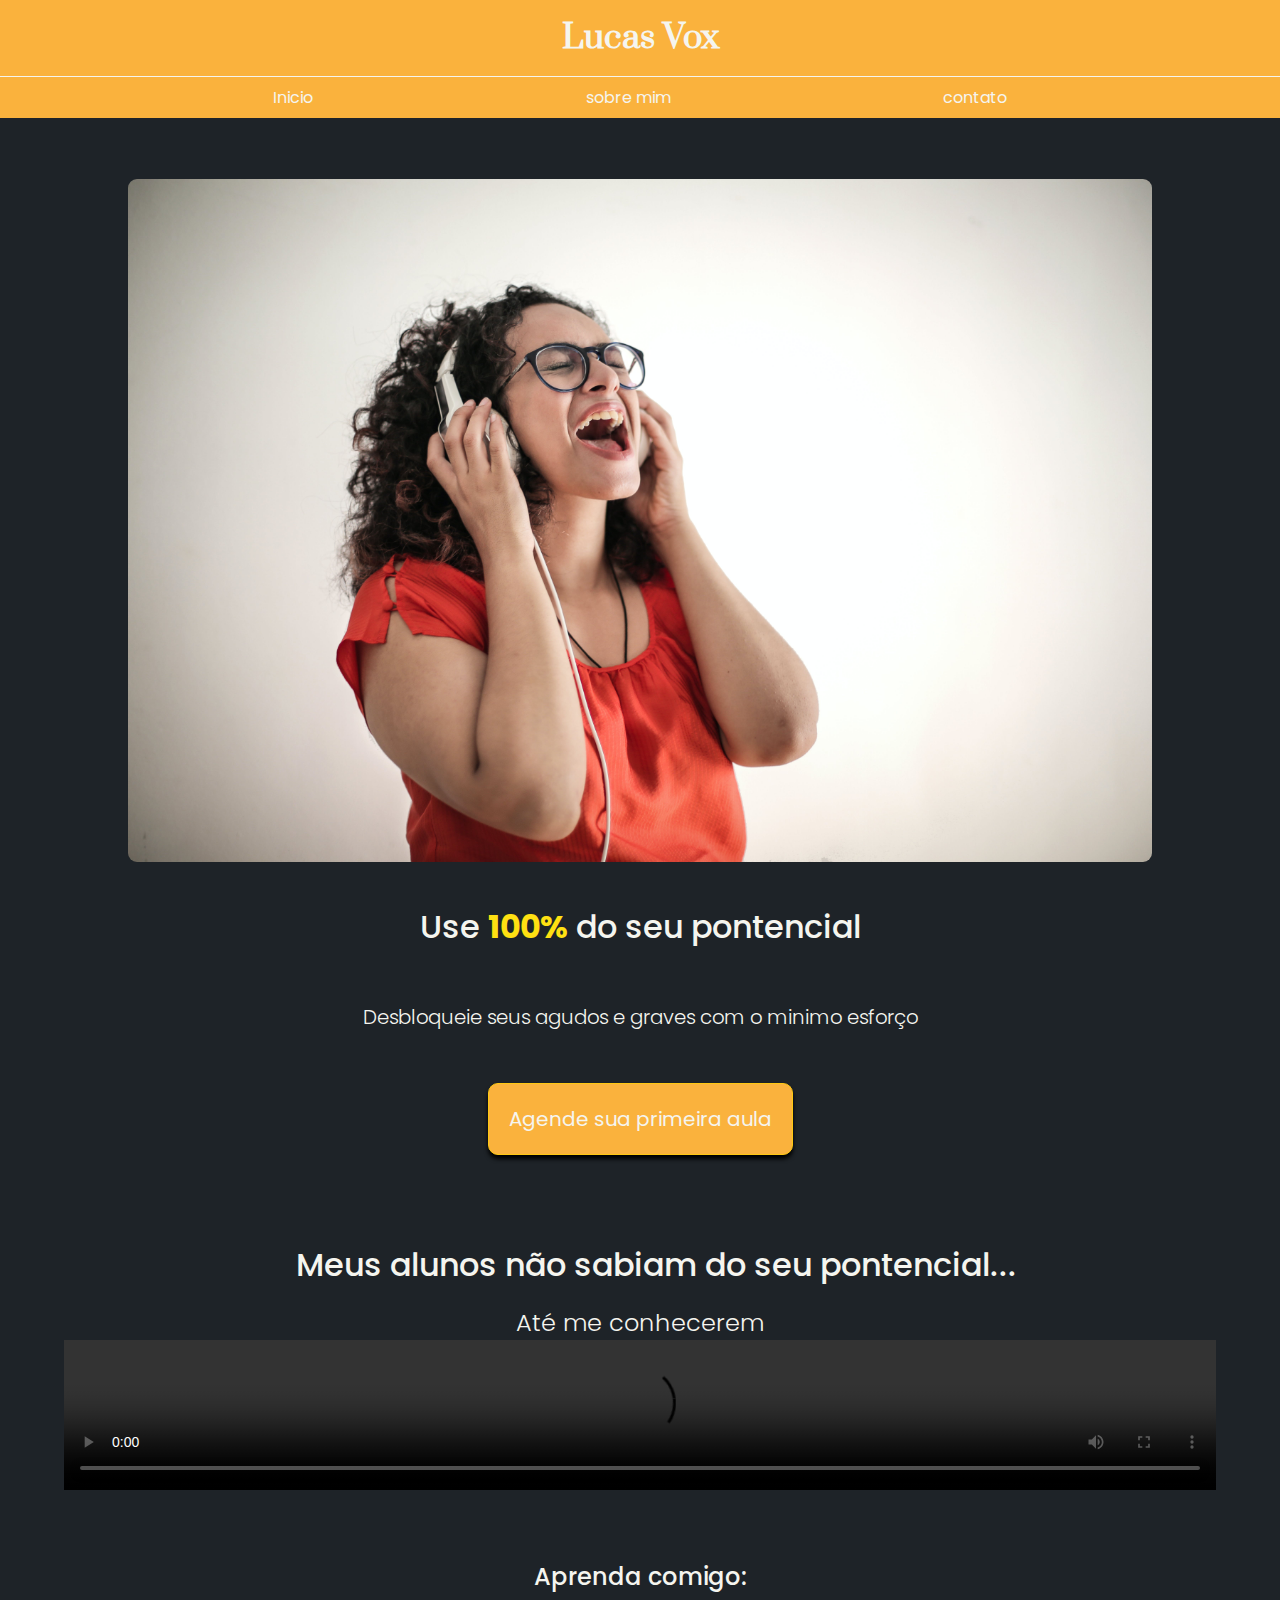
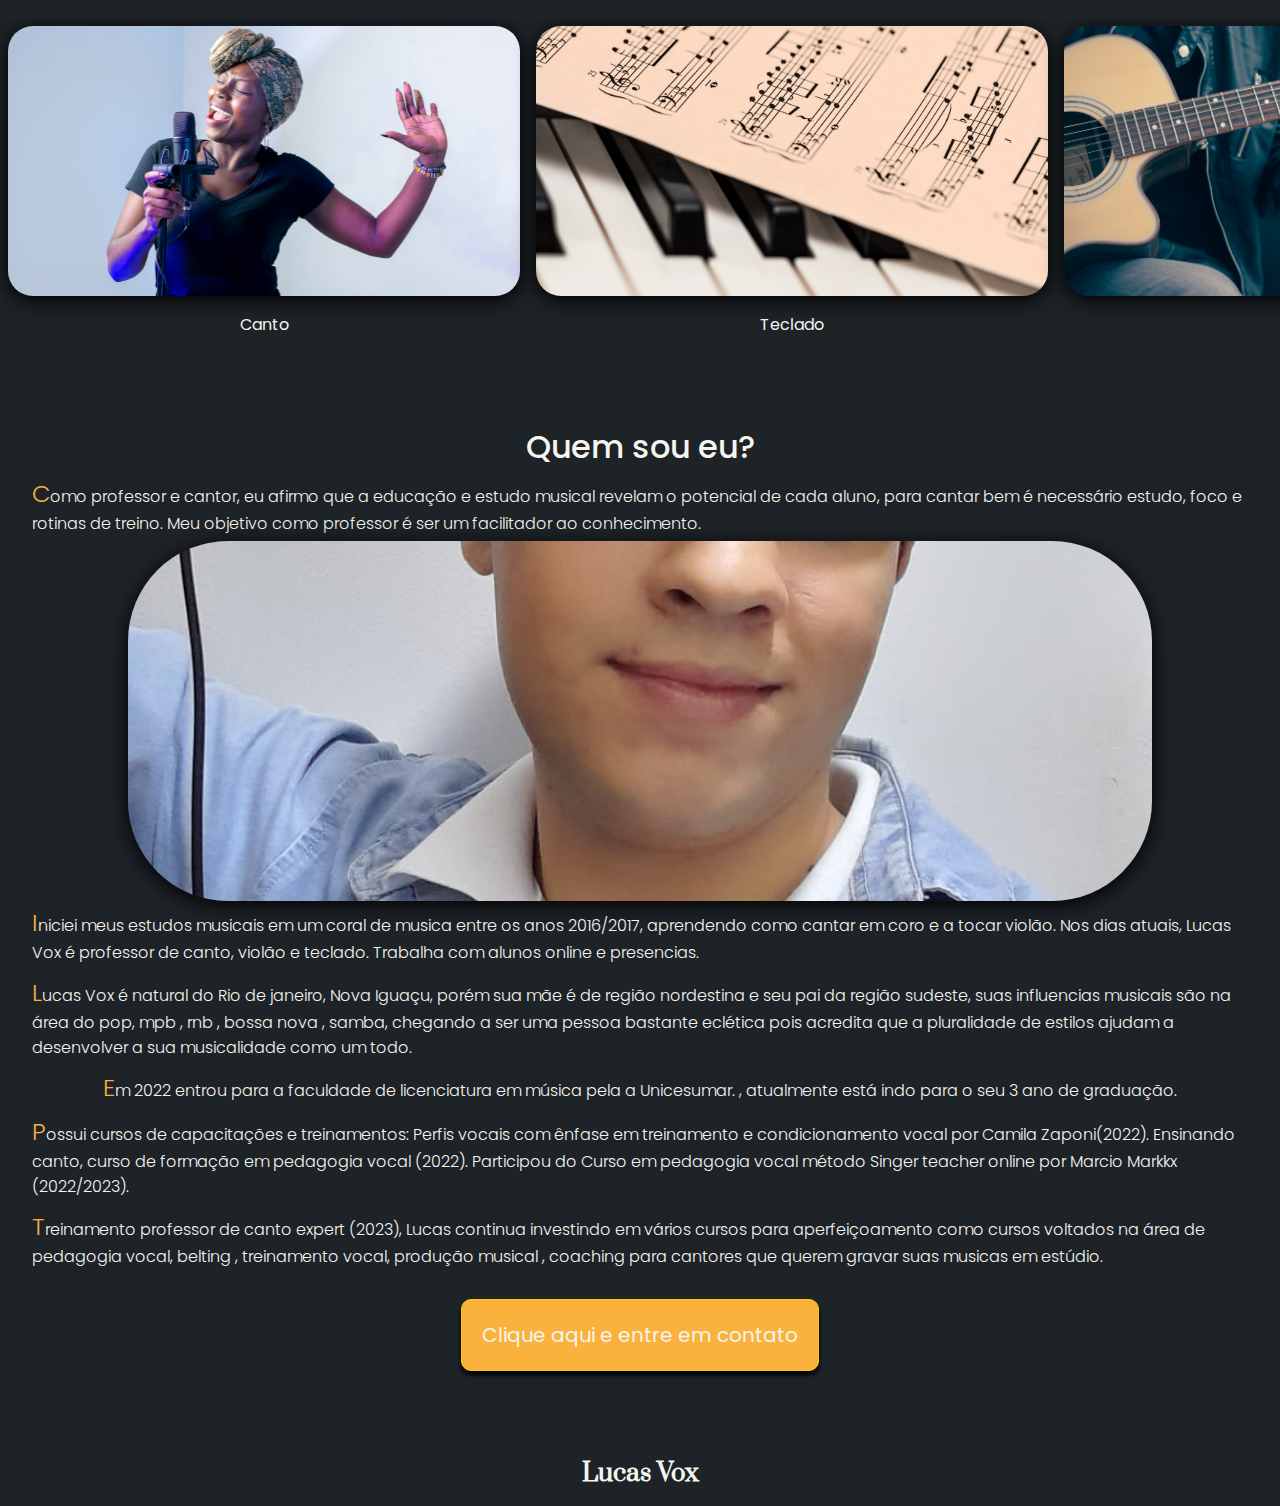
==== index.html @ 1d10e4c7 "projeto lucas-voz mobile" ====
<!DOCTYPE html>
<html lang="pt-br">

<head>
    <meta charset="UTF-8">
    <meta name="viewport" content="width=device-width, initial-scale=1.0">
    <title>Lucas vox</title>
    <link rel="preconnect" href="https://fonts.googleapis.com">
    <link rel="preconnect" href="https://fonts.gstatic.com" crossorigin>
    <link href="https://fonts.googleapis.com/css2?family=Poppins:wght@300;500&family=Prata&display=swap"
        rel="stylesheet">
    <link rel="stylesheet" href="style.css">


</head>

<body>
    <header class="cabecalho">
        <h1 class="cabecalho__titulo">Lucas Vox</h1>
        <ul class="cabecalho__lista">
            <li class="cabecalho__lista-item"><a class="cabecalho__links" href="#">Inicio</a></li>
            <li class="cabecalho__lista-item"><a class="cabecalho__links" href="#about">sobre mim</a></li>
            <li class="cabecalho__lista-item"><a class="cabecalho__links" href="contato.html">contato</a></li>
        </ul>
    </header>

    <main class="principal">
        <img class="principal__imagem" src="img/mulher-cantando.jpg" alt="">
        <h2 class="principal__titulo">
            Use <strong>100%</strong> do seu pontencial
        </h2>

        <p class="principal__texto">
            Desbloqueie seus agudos e graves com o minimo esforço
        </p>
        <a href="#" class="principal__butao">
            Agende sua primeira aula
        </a>
    </main>

    <section class="section">
        <h2 class="section__titulo">
            Meus alunos não sabiam do seu pontencial...
        </h2>
        <h2 class="section__subtitulo">Até me conhecerem</h2>
        <video class="video" src="video/video01.mp4" controls></video>
    </section>

    <section class="instrumentos">
        <h2 class="instrumentos__titulo">
            Aprenda comigo:
        </h2>
        <ul class="instrumentos__lista">
            <li class="instrumentos__lista-item"><img class="lista__imagem" src="img/canto.jpg" alt="">Canto</li>
            <li class="instrumentos__lista-item"><img class="lista__imagem" src="img/teclado.jpg" alt="">teclado</li>
            <li class="instrumentos__lista-item"><img class="lista__imagem crop" src="img/violao.jpg" alt="">violão</li>
        </ul>
    </section>

    <section class="about" id="about">
        <h2 class="about-titulo">Quem sou eu?</h2>
        <p class="about__texto">
            Como professor e cantor, eu afirmo que a educação e estudo musical revelam o potencial de cada aluno, para
            cantar bem é necessário estudo, foco e rotinas de treino. Meu objetivo como professor é ser um facilitador
            ao conhecimento.
        </p>
        <img class="about__img" src="img/lucas.jpeg" alt="uma foto aqui">
        <p class="about__texto">
            Iniciei meus estudos musicais em um coral de musica entre os anos 2016/2017, aprendendo como
            cantar em coro e a tocar violão. Nos dias atuais, Lucas Vox é professor de canto, violão e teclado. Trabalha
            com alunos online e presencias.
        </p>
        <p class="about__texto">
            Lucas Vox é natural do Rio de janeiro, Nova Iguaçu, porém sua mãe é de região nordestina e seu pai da região
            sudeste, suas influencias musicais são na área do pop, mpb , rnb , bossa nova , samba, chegando a ser uma
            pessoa bastante eclética pois acredita que a pluralidade de estilos ajudam a desenvolver a sua musicalidade
            como um todo.
        </p>
        <p class="about__texto">
            Em 2022 entrou para a faculdade de licenciatura em música pela a Unicesumar. , atualmente está indo para o
            seu 3 ano de graduação.
        </p>
        <p class="about__texto">
            Possui cursos de capacitações e treinamentos: Perfis vocais com ênfase em treinamento e condicionamento
            vocal por Camila Zaponi(2022). Ensinando canto, curso de formação em pedagogia vocal (2022). Participou do
            Curso em pedagogia vocal método Singer teacher online por Marcio Markkx (2022/2023).
        </p>
        <p class="about__texto">
            Treinamento professor
            de canto expert (2023), Lucas continua investindo em vários cursos para aperfeiçoamento como cursos voltados
            na área de pedagogia vocal, belting , treinamento vocal, produção musical , coaching para cantores que
            querem gravar suas musicas em estúdio.
        </p>
        <a href="contato.html" class="principal__butao">Clique aqui e entre em contato</a>
    </section>

    <footer class="rodape">
        <h2>Lucas Vox</h2>

    </footer>
</body>

</html>
---- style.css ----
@import url("css/header.css");
@import url("css/main.css");
@import url("css/section.css");
@import url("css/contato.css");
@import url("css/instrumentos.css");
@import url("css/about.css");
:root{
    --cinza-escuro:#1E2328;
    --cinza-claro:#3B3F46;
    --laranja:#FAB23D;
    --laranja-claro:#FFC812;
    --amarelo:#FFE012;
    --branco:#F5F5EF;
    
    --fonte: 'Poppins', sans-serif;
    --fonte-secundaria: 'Prata', serif;
}

*{
    margin: 0;
    padding: 0;
}
html{
    scroll-behavior: smooth;
    scroll-padding-top: 1em;
}
body{
    background: var(--cinza-escuro);
    font-family: var(--fonte);
    font-size: 1em;
    height: 100vh;
    width: 100vw;
    color: #F5F5EF;
}
.principal, 
.section,
.about,
.instrumentos{
    display: flex;
    flex-direction: column;
    align-items: center;
    margin: 5vh 0;
}
.rodape{
    font-family: var(--fonte-secundaria);
    font-weight: 400;
    text-align: center;
    padding: 1em;
}
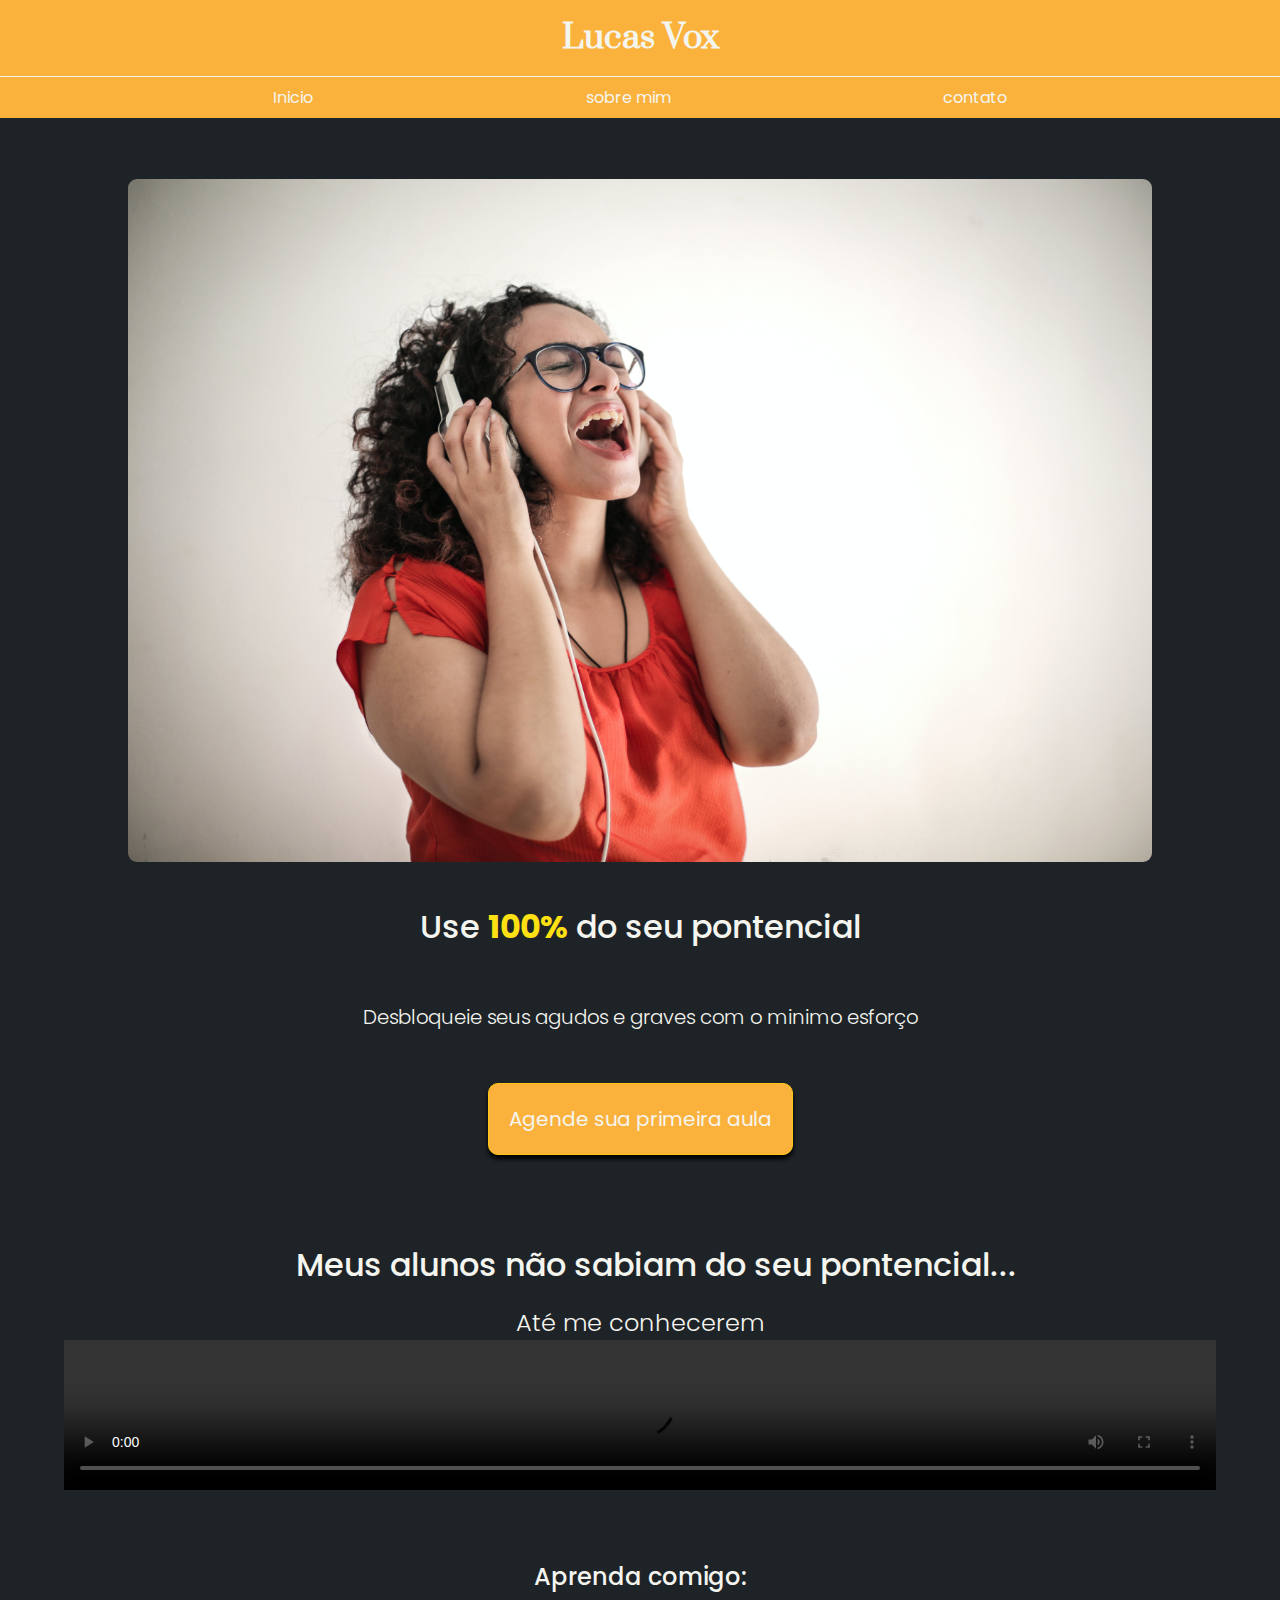
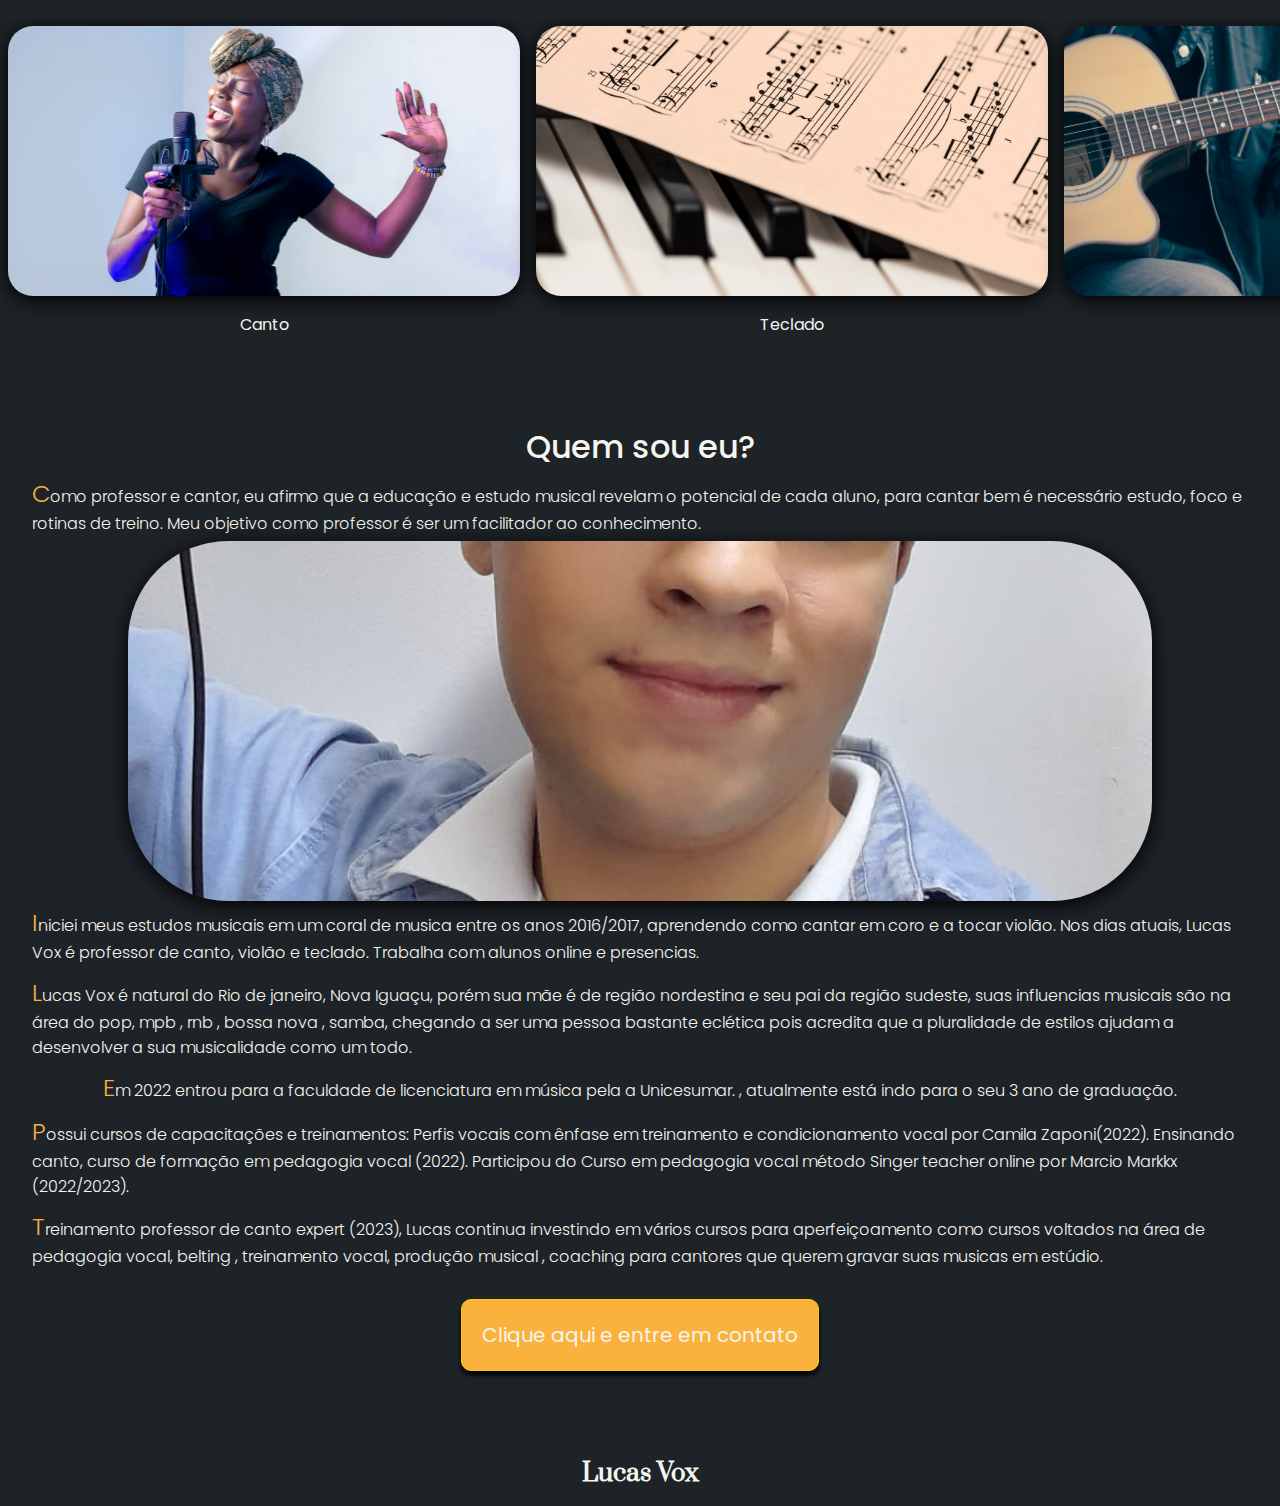
==== commit b767f452: "Atualizar o index.html" ====
--- a/index.html
+++ b/index.html
@@ -33,7 +33,7 @@
         <p class="principal__texto">
             Desbloqueie seus agudos e graves com o minimo esforço
         </p>
-        <a href="#" class="principal__butao">
+        <a href="contato.html" class="principal__butao">
             Agende sua primeira aula
         </a>
     </main>
